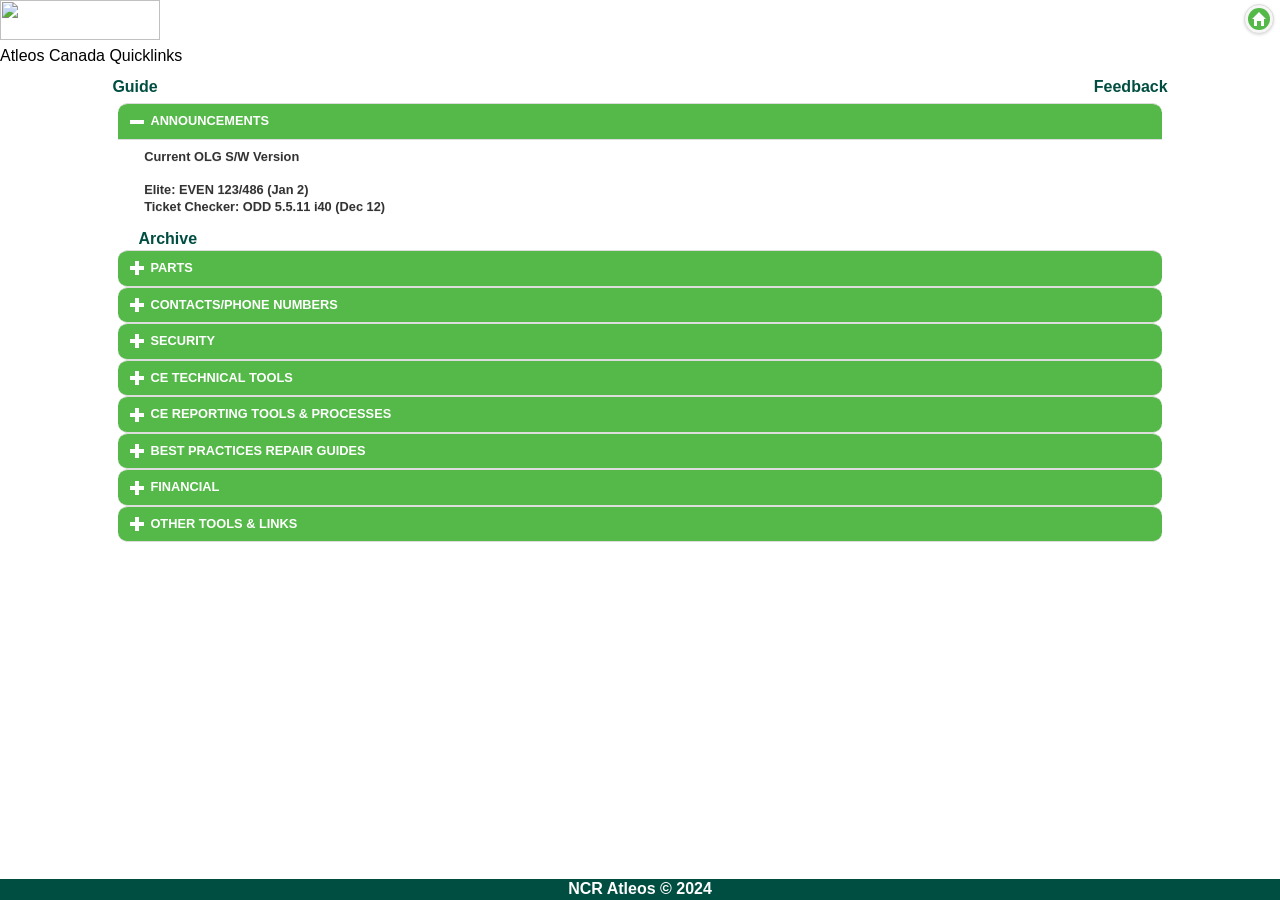
==== index.html @ 61ae3db3 "Update index.html" ====
<!DOCTYPE html>
<html>
<head>

	<title>Atleos Canada CE Links</title>
	<meta http-equiv="X-UA-Compatible" content="IE=Edge" />
	<meta name="viewport" content="width=device-width, initial-scale=1">
	<meta name="apple-mobile-web-app-capable" content="yes">
	<meta http-equiv="content-type" content="text/html;charset=utf-8" />
	<link rel="icon" type="image/png" href="assets/favicons/atleos_favicon-32x32.png">


	<link rel="stylesheet" href="assets/css/jquery.mobile-1.4.ron.css?version=2">
	<link rel="stylesheet" href="assets/css/my_custom_css_1_4.css">

	<link rel="stylesheet" href="assets/css/headerfooter.css?version=3">
	<link rel="stylesheet" href="assets/css/panel.css">
	<link rel="stylesheet" type="text/css" href="parts/assets/css/search.css?ver=3" />
	<link rel="stylesheet" type="text/css" href="parts/assets/css/main.css?ver=1" />

	<link rel="stylesheet" href="assets/css/smartphone.css" media="screen and (max-width: 30em)">
	<link rel="stylesheet" href="assets/css/tabs.css" media="screen and (min-width: 30em)" />
	<link rel="stylesheet" href="assets/css/desktop.css" media="screen and (min-width: 48em)" />

	<script type="text/javascript" language="Javascript" src="assets/js/json2.js"></script>
	<script type="text/javascript" language="Javascript" src="assets/js/jquery1.7.2.js"></script>
	<script type="text/javascript" language="Javascript" src="assets/js/jstorage.js"></script>

	<script type="text/javascript" language="Javascript" src="assets/js/commonFunc.js"></script>
	<script type="text/javascript" language="Javascript" src="assets/js/commonvariables.js"></script>

	<script type="text/javascript" language="Javascript" src="assets/js/miscfunctions.js"></script>
	<script type="text/javascript" language="Javascript" src="assets/js/css3-mediaqueries.js"></script>
	<SCRIPT type="text/javascript" language="Javascript" src="assets/js/jquery.mobile-1.4.0.js"></SCRIPT>



	<!--			<link href="https://m.ncratleos.com/assets/images/faviconncr.ico" rel="icon" sizes="16x16" type="image/vnd.microsoft.icon">
				<link href="https://m.ncratleos.com/assets/images/faviconncr.ico" rel="icon" sizes="32x32" type="image/vnd.microsoft.icon">


		<link rel="stylesheet" href="http://code.jquery.com/mobile/1.4.3/jquery.mobile-1.4.3.min.css" />
		<script src="http://code.jquery.com/jquery-1.11.1.min.js"></script>
		<script src="http://code.jquery.com/mobile/1.4.3/jquery.mobile-1.4.3.min.js"></script>-->

	<style>
		.validationlabel {
			font-family: Arial, Helvetica, sans-serif;
			visibility: hidden;
			color: red;
			font-weight: bold;
			font-size: 20px;
		}

		#btnCall {
			font-size: .65em;
		}

		.ui-table td {
			font-size: .70em;
		}

		/*Set the font size of column toggel button*/
		a[href="#phone-table-popup"] {
			font-size: .65em;
		}

		.ui-panel-inner {
			padding: 0px;
		}

		a[href="#demo-links"] {
			font-size: .80em;
			margin-left: 30%;
			margin-top: 8%;
		}



		.ui-listview > .ui-li-has-icon > .ui-btn > img:first-child {
			position: absolute;
			left: .625em;
			top: 1.0em;
			max-height: 28px;
			max-width: 28px;
			margin-right: 30px;
		}

		<!-- Format Elements in Contact lists -->
		.ui-listview > li h2 {
			margin: .45em .45em;
		}

		.ui-listview > li p {
			margin: .45em .45em;
			font-size: .90em;
		}

		.auto-style1 {
			color: #FF0000;
		}

		.auto-style2 {
			text-align: center;
		}

		.right {
			color: #004E41 !important;
			margin-left: 8%;
			margin-right: 8%;
			position: absolute;
			right: 0px;
			padding: 10px;
			text-decoration: none;
		}

		.left {
			color: #004E41 !important;
			margin-left: 8%;
			margin-right: 8%;
			position: absolute;
			left: 0px;
			padding: 10px;
			text-decoration: none;
		}

		.archleft {
			color: #004E41 !important;
			position: relative;
			left: 0px;
			padding: 20px;
			text-decoration: none;
		}

		.wrapbox {
			font-size: 0.8em !important;
			white-space: normal !important;
			overflow-wrap: break-word;
		}

		.footer {
			position: fixed;
			left: 0;
			bottom: 0;
			width: 100%;
			background-color: #004E41;
			color: white;
			text-align: center;
			font-family: Arial, Helvetica, sans-serif;
			text-decoration: none;
		}
	</style>
	<!-- Global site tag (gtag.js) - Google Analytics -->
	<script async src="https://www.googletagmanager.com/gtag/js?id=UA-117465328-1"></script>
	<script>
		window.dataLayer = window.dataLayer || [];
		function gtag() { dataLayer.push(arguments); }
		gtag('js', new Date());

		gtag('config', 'UA-117465328-1');
	</script>


</head>
<body>
	<DIV id="cemr" data-role="page" data-title="Atleos Canada CE QuickLinks" data-theme="z" data-iscroll="enable">
		<!--<div data-role="header" data-theme="z" id="topheader">
		<img src="images/canada.jpg" class="ui-btn-left"  style="margin-top:5px; width:20%">
		<h2 style="margin: 0 !important;">Atleos Canada QuickLinks</h2>
		<div class="ui-btn-right">
			<a class="ui-btn ui-shadow ui-corner-all ui-btn-inline ui-icon-home ui-btn-icon-notext" onclick="location.replace('index.html');" data-theme="z"></a>
		</div>
	</div>
	<div data-role="header" data-theme="a" id="topheader1">
		<img src="images/canada.jpg" class="ui-btn-left" style="width:10%">
		<h1>Atleos Canada CE Quicklinks</h1>
		<div class="ui-btn-right">
			<a class="ui-btn ui-shadow ui-corner-all ui-btn-inline ui-icon-home ui-btn-icon-notext" onclick="location.replace('index.html');" data-theme="z"></a>
		</div>

	</div>-->
		<div class="navbar" style="display: inline-block;">
			<img src="parts/assets/images/atleos-logo-white.png" height="40px" width="160px">
		</div>
		<div class="titlebar">
			<div class="centerdiv">
				<span class="title">Atleos Canada Quicklinks</span>
			</div>
			<div class="ui-btn-right">
				<a class="ui-btn ui-shadow ui-corner-all ui-btn-inline ui-icon-home ui-btn-icon-notext" onclick="location.replace('index.html');" data-theme="z"></a>
			</div>
		</div>
		<div style="background:#54B948;line-height:10px" id="dvHeadLine"></div>
		<div style="clear:both" class="auto-style2"></div>
		<div>
			<a class="left" href="cclguide.pdf" target="_blank">Guide</a>
			<a class="right" href="feedback.php" target="_blank">Feedback</a>
			<br>
		</div>
		<div role="main" class="ui-content">
			<div data-role="collapsible" class="ui-collapsible-heading" data-collapsed="false">
				<h4 class="auto-style1">ANNOUNCEMENTS</h4>
				<ul data-role="listview" data-theme="a">
					<li class="wrapbox"><b>Current OLG S/W Version <br> <br><b>Elite: EVEN 123/486 (Jan 2)<br /> Ticket Checker: ODD 5.5.11 i40 (Dec 12) </b></li>
				</ul>
			</div>
			<div>
				<a class="archleft" href="archive.html" target="_blank">Archive</a>
				<br>
			</div>
			<div data-role="collapsible" class="ui-collapsible-heading">
				<h4 class="auto-style1">PARTS</h4>
				<ul data-role="listview" data-theme="a">
					<li><a href="parts/index.html" target="_blank">ONLINE PARTS LISTS</a></li>
					<li><a href="slvq/CatalogueG3.html" target="_blank">SLVQ PARTS LIST</a></li>
					<li><a href="https://m.ncratleos.com/lomrim2/lomrim/global.aspx" target="_blank">PARTS ORDERING TOOL (LOM)</a></li>
					<li><a href="https://partsweb.ncratleos.com/service_parts/" target="_blank">PARTS LOOKUP</a></li>
					<li><a href="http://inforetail.ncratleos.com/g_srch_new" target="_blank">RETAIL PARTS IDENTIFICATION MANUALS</a></li>
					<li><a href="https://m.ncratleos.com/PartAudit/" target="_blank">PARTS AUDIT</a></li>
					<li><a href="https://tsrp.ncratleos.com/tsrp/logonScrn.do" target="_blank">TSRP</a></li>
					<li><a href="process/parts2fsl.html" target="_blank">HOW TO TRANSFER PARTS TO A SHED</a></li>
					<li><a href="process/partsfromfsl.htm" target="_blank">HOW TO TRANSFER PARTS FROM A SHED</a></li>
					<li><a href="parts/shedlist.php" target="_blank">LIST OF SHEDS IN CANADA</a></li>
				</ul>
			</div>
			<div data-role="collapsible" class="ui-collapsible-heading">
				<h4 class="auto-style1">CONTACTS/PHONE NUMBERS</h4>
				<ul data-role="listview" data-theme="a">
					<li><a href="phone/asmnumbers.htm" target="_blank">CANADIAN ACCOUNT SUPPORT PHONE NUMBERS</a></li>
					<li><a href="http://m.ncratleos.com/cequicklinks/cemr/account_support.html" target="_blank">US ACCOUNT SUPPORT PHONE NUMBERS</a></li>
					<li><a href="phone/helpdesk.htm" target="_blank">HELP DESKS</a></li>
				</ul>
			</div>
			<div data-role="collapsible" class="ui-collapsible-heading">
				<h4 class="auto-style1">SECURITY</h4>
				<ul data-role="listview" data-theme="a">
					<li><a href="Audits/techaudit.php" target="_blank">DAILY AUDIT</a></li>
					<li><a href="Audits/techaudit-fr.php" target="_blank">AUDIT JOURNALIER</a></li>
					<!-- <li><a href="https://securitas-ncr.staffr.net/app">SECURITAS MOBILE ORDER SITE</a></li> -->
					<li><a href="https://atmguardrequest.smssi.com">ST. MORITZ MOBILE ORDER SITE</a></li>
					<li><a href="security/select.html" target="_blank" style="color=#f94821">SERVICE DELAY REPORTING (CANADA) - Used to report key/FOB (site access) problems, guard delays, etc to the TM/Key Champion</a></li>
					<li><a href="security/confirm.html" target="_blank">GLOBAL SECURITY INCIDENT REPORT - Used to report incidents to Global Security - Fraud, Vandalism, Guard Behaviour, Theft, etc</a></li>
					<li><a href="https://intranet.ncratleos.com/index.php?option=com_content&view=frontpage&Itemid=386" target="_blank">GLOBAL SECURITY MAIN PAGE</a></li>
					<li><a href="security/access.html" target="_blank">PROCEDURES IN CASE OF SITE ACCESS ISSUES</a></li>
					<li><a href="security/acces-fr.html" target="_blank">PROCÉDURE EN CAS DE PROBLEMES D'ACCES AU SITE</a></li>
					<li><a href="security/RBCAlarmsystem.htm" target="_blank">RBC ALARM SYSTEM*</a></li>
					<li><a href="security/Branchalarms.htm">CIBC ALARM SYSTEM</a></li>
					<li><a href="security/CIBCworklatealarm.htm">CIBC ALARM WORK LATE PROCESS</a></li>
					<li><a href="security/CE_Quick_Reference_Guide.doc" target="_blank">ATM SECURITY QUICK REFERENCE GUIDE</a></li>
					<li><a href="security/French_CE_QR.doc" target="_blank">GUIDE DE RÉFÉRENCE RAPIDE DU CE</a></li>
					<li><a href="security/risk.html" target="_blank">SECURITY RISK CODE LOOKUP</a></li>
					<li><a href="security/KeyAcceptance.xlsx" target="_blank">KEY ACCEPTANCE FORM</a></li>
					<li><a href="security/keypickup.php" target="_blank">KEY PICKUP FORM</a></li>
					<li><a href="images/hoodkeys.gif" target="_blank">HOOD KEYS</a></li>
				</ul>
			</div>
			<div data-role="collapsible" class="ui-collapsible-heading">
				<h4 class="auto-style1">CE TECHNICAL TOOLS</h4>
				<ul data-role="listview" data-theme="a">
					<li><a href="https://m.ncratleos.com/ce/start/index.html" target="_blank">START (Svc Tech Advisor Repair Tool)</a></li>
					<li><a href="https://m.ncratleos.com/snfi" target="_blank">SERIAL NUMBER FAILURE INQUIRY (SNFI)</a></li>
					<li><a href="https://m.ncratleos.com/infocenter/index?page=home" target="_blank">KNOWLEDGE CENTER - TECH ALERTS / SERVICE BULLETINS</a></li>
					<li><a href="https://ncr.mc.kontiki.com/global2/channel?moid=4c59b64b-ac1e-4f34-a5bf-aac220d931f1" target="_blank">GLOBAL LEARNING CHANNEL (CHALK-TALK VIDEOS)</a></li>
					<li><a href="https://m.ncratleos.com/infocenter/index?page=content&id=PR20205" target="_blank">GLOBAL FINANCIAL NCR ATM STANDARD OPERATING PROCEDURES (SOP)</a></li>
					<li><a href="swp/index.html" target="_blank">SR HISTORY BY SITE CODE (DESKTOP ONLY)***NEW***</a></li>
					<li><a href="CE Code Book Revision V30 _01_25_2021.doc" target="_blank">CE CODE BOOK (Jan 2021)</a></li>
				</ul>
			</div>
			<!--<div data-role="collapsible" class="ui-collapsible-heading">
			<h4 class="auto-style1">STANDARD WORK PROCESS</h4>
			<ul data-role="listview" data-theme="a">
				<li><a href="https://m.ncratleos.com/grs/sslm/CEIF/SNFI.asp" target="_blank">SERIAL NUMBER FAILURE INQUIRY (SNFI)</a></li>

				<li><a href="retailserial/index.html" target="_blank">RETAIL SERIAL NUMBER DATABASE</a></li>
				<li><a href="swp/Pseudo.htm" target="_blank">PSEUDO SERIAL NUMBERS</a></li>
			</ul>
		</div>-->
			<div data-role="collapsible" class="ui-collapsible-heading">
				<h4 class="auto-style1">CE REPORTING TOOLS & PROCESSES</h4>
				<ul data-role="listview" data-theme="a">
					<li><a href="https://m.ncratleos.com/infocenter/index?page=content&cat=FINANCIAL&channel=GPS&viewlocale=en_US" target="_blank">GLOBAL FINANCIAL NCR ATM STANDARD OPERATING PROCEDURES (SOP)</a></li>
					<li><a href="BMOEPP/index.html" target="_blank">EPP REPORTING</a></li>
					<li><a href="sobeys/index.html" target="_blank">SOBEYS PIN PAD REPORTING</a></li>
					<li><a href="obf/index.html" target="_blank">OBF REPORTING</a></li>
					<li><a href="pm/index.html" target="_blank">SOBEYS PM LISTING</a></li>
					<li><a href="pm/walmartspring.html" target="_blank">WALMART SPRING PM</a></li>
					<li><a href="process/parts2fsl.html" target="_blank">HOW TO TRANSFER PARTS TO A SHED</a></li>
					<li><a href="process/partsfromfsl.htm" target="_blank">HOW TO TRANSFER PARTS FROM A SHED</a></li>
					<li><a href="SupportTask.pdf" target="_blank">HOW TO CREATE A SUPPORT TASK</a></li>
				</ul>
			</div>
			<div data-role="collapsible" class="ui-collapsible-heading">

				<h4 class="auto-style1">BEST PRACTICES REPAIR GUIDES</h4>

				<ul data-role="listview" data-theme="a">
					<li><a href="bp/index-fin.html" target="_blank">ENGLISH - FINANCIAL</a></li>
					<li><a href="bp/index-ret.html" target="_blank">ENGLISH - RETAIL</a></li>
					<li><a href="bp/index-fin-fr.html" target="_blank">FRANCAIS - FINANCE</a></li>
					<li><a href="bp/index-ret-fr.html" target="_blank">FRANCAIS - VENTE DU DÉTAIL</a></li>
				</ul>

			</div>
			<div data-role="collapsible" class="ui-collapsible-heading">
				<h4 class="auto-style1">FINANCIAL</h4>
				<ul data-role="listview" data-theme="a">
					<li><a href="process/flmguide.html" target="_blank">FLM GUIDE AND CHECKLIST</a></li>
					<li><a href="DISPPMCU.htm" target="_blank">ATM DISPENSER PMCU CHECKLIST</a></li>
					<li><a href="https://m.ncratleos.com/mREV/CE/AtmViewer.ncr" target="_blank">ATM REMOTE EVENT VIEWER</a></li>
					<li><a href="https://m.ncratleos.com/sctpc/" target="_blank">ATM STATUS CODE TRANSLATOR</a></li>
					<li><a href="http://m.ncratleos.com/cequicklinks/cemr/work/work.html" target="_blank">MSTATUS WORK PROCESS</a></li>
					<li><a href="http://m.ncratleos.com/cequicklinks/cemr/ten-step.html" target="_blank">ATM 10 STEP CHECKLIST</a></li>
					<li><a href="http://m.ncratleos.com/cequicklinks/cemr/pm-check.html" target="_blank">ATM FULL PM CHECKLIST</a></li>
					<li><a href="http://m.ncratleos.com/cequicklinks/cemr/20110038.html" target="_blank">SDM CHECKLIST AND TROUBLESHOOTING GUIDE</a></li>
					<li><a href="https://ncr.mc.kontiki.com/global2/content?moid=a2b47976-62ef-4b56-8bb4-3954b815a0f9&valetKey=vk_n31madocq7kaj68c6g2hsh2067313ahq" target="_blank">SDM & SDM2 CRITICAL CLEANING INSTRUCTIONS</a></li>
					<li><a href="http://m.ncratleos.com/cequicklinks/cemr/parts.html" target="_blank">ATM PARTS (US VERSION)</a></li>
					<li><a href="https://sharepoint.ncratleos.com/sites/ATMLevel2/SitePages/Home.aspx" target="_blank">ATM SHAREPOINT</a></li>
					<li><a href="https://m.ncratleos.com/infocenter/index?page=content&viewlocale=en_US&id=PR9998&actp=EMAIL" target="_blank">ATM EDUCATIONAL VIDEOS</a></li>
					<li><a href="PullingLogsRev3.pdf" target="_blank">INSTRUCTIONS FOR PULLING LOGS FROM ATM</a></li>
				</ul>
			</div>
			<!--<div data-role="collapsible" class="ui-collapsible-heading">
			<h4 class="auto-style1">FLEET</h4>
			<ul data-role="listview" data-theme="a">
				<li><a href="https://xceleratedriver.elementfleet.com/web/driver/index.html" target="_blank">ELEMENT MILEAGE REPORTING</a></li></ul>
				<div data-role="collapsible" class="ui-collapsible-content">
					<h4 class="auto-style1">Vehicle Manuals (Use Chrome for Manual Downloads)</h4>
					<div data-role="collapsible" class="ui-collapsible-content">
						<h4 class="auto-style1">CHEVY</h4>
						<ul data-role="listview" data-theme="a">
							<li><a href="Fleet/Chevrolet/2015 - City Express.pdf" target="_blank">2015 City Express</a></li>
							<li><a href="Fleet/Chevrolet/2015 - Cruze.pdf" target="_blank">2015 Cruze</a></li>
							<li><a href="Fleet/Chevrolet/2015 - Equinox.pdf" target="_blank">2015 Equinox</a></li>
							<li><a href="Fleet/Chevrolet/2016 - Equinox.pdf" target="_blank">2016 Equinox</a></li>
						</ul>
					</div>
					<div data-role="collapsible" class="ui-collapsible-content">
						<h4 class="auto-style1">DODGE</h4>
						<ul data-role="listview" data-theme="a">
							<li><a href="Fleet/Dodge/2014 - Grand Caravan.pdf" target="_blank">2014 Grand Caravan</a></li>
							<li><a href="Fleet/Dodge/2015 - RAM Promaster City.pdf" target="_blank">2015 RAM Promaster City</a></li>
							<li><a href="Fleet/Dodge/2016 - Grand Caravan.pdf" target="_blank">2016 Grand Caravan</a></li>
							<li><a href="Fleet/Dodge/2017 - Grand Caravan.pdf" target="_blank">2017 Grand Caravan</a></li>
						</ul>
					</div>
					<div data-role="collapsible" class="ui-collapsible-content">
						<h4 class="auto-style1">FORD</h4>
						<ul data-role="listview" data-theme="a">
							<li><a href="Fleet/Ford/2015 - Transit Connect.pdf" target="_blank">2015 Transit Connect</a></li>
							<li><a href="Fleet/Ford/2016 - Transit Connect.pdf" target="_blank">2016 Transit Connect</a></li>
						</ul>
					</div>
					<div data-role="collapsible" class="ui-collapsible-content">
						<h4 class="auto-style1">JEEP</h4>
						<ul data-role="listview" data-theme="a">
							<li><a href="Fleet/Jeep/2014 - Patriot.pdf" target="_blank">2014 Jeep Patriot</a></li>
						</ul>
					</div>
					<div data-role="collapsible" class="ui-collapsible-content">
						<h4 class="auto-style1">NISSAN</h4>
						<ul data-role="listview" data-theme="a">
							<li><a href="Fleet/Nissan/2014 - NV200.pdf" target="_blank">2014 NV200</a></li>
						</ul>
					</div>
				</div></li>
			</ul>
		</div> -->
			<div data-role="collapsible" class="ui-collapsible-heading">
				<h4 class="auto-style1">OTHER TOOLS & LINKS</h4>
				<ul data-role="listview" data-theme="a">
					<li><a href="http://m.ncratleos.com/canadacsbbs/" target="_blank">CANADA CS BBS</a></li>
					<li><a href="bbs/index.html" target="_blank">CANADA CS BBS (Mobile)</a></li>
					<li><a href="https://bridge.ncratleos.com/f5-w-68747470733a2f2f6969732e6e63726e65742e6e637261746c656f732e636f6d$$/spp/iexpense.asp" target="_blank">NCR EXPENSES</a></li>
					<li><a href="https://m.ncratleos.com/infocenter/index?page=content&id=PR2281" target="_blank">US HARDWARE SUPPORT PAGE (OKM) <span style="color=#f94821">*NEW*</span></a></li>
					<li><a href="lotto.html" target="_blank">OLG EXTREMA REPAIR CODES</a></li>
					<li><a href="lotto-elite.html" target="_blank">OLG ELITE REPAIR CODES</a></li>
					<li><a href="bbs/OLG/" target="_blank">OLG ELITE TRAINING VIDEOS</a></li>
					<!-- <li><a href="schedule/CESchedule.php?branch=CA411" target="_blank">RTSS SCHEDULE - TODAY</a></li> -->
					<li><a href="schedule/index.html" target="_blank">BRANCH SCHEDULE - TODAY</a></li>
					<!-- <li><a href="schedule/dailyselection.html" target="_blank">BRANCH SCHEDULE - DAILY VIEW - Select single day within the month</a></li> -->
					<li><a href="schedule/weekindex.html" target="_blank">BRANCH SCHEDULE WEEKLY VIEW <span style="color=#f94821">*NEW*</span></a></li>
					<li><a href="Schedule/cemonth-splash.html" target="_blank">MONTHLY VIEW OF INDIVIDUAL CE SCHEDULE <span style="color=#f94821">*NEW*</span></a></li>
					<li><a href="schedule/ceinfo.html" target="_blank">CE INFO - Includes 3 week Schedule for CE</a></li>
				</ul>
			</div>



			<!-- Footer Start -->
			<div class="footer">
				<span>NCR Atleos &copy 2024</span>
			</div>

		</div>

</body>
</html>



</body>
</html>
---- assets/css/my_custom_css_1_4.css ----
/*!
* jQuery Mobile 1.4.0
* Git HEAD hash: f09aae0e035d6805e461a7be246d04a0dbc98f69 <> Date: Thu Dec 19 2013 17:34:22 UTC
* http://jquerymobile.com
*
* Copyright 2010, 2013 jQuery Foundation, Inc. and other contributors
* Released under the MIT license.
* http://jquery.org/license
*
*/


/* Globals */
/* Font
-----------------------------------------------------------------------------------------------------------*/
html {
	font-size: 100%;
}
body,
input,
select,
textarea,
button,
.ui-btn {
	font-size: 1em;
	line-height: 1.3;
	    font-family: arial /*{global-font-family}*/;
}
legend,
.ui-input-text input,
.ui-input-search input {
	color: inherit;
	text-shadow: inherit;
}
/* Form labels (overrides font-weight bold in bars, and mini font-size) */
.ui-mobile label,
div.ui-controlgroup-label {
	font-weight: normal;
	font-size: 16px;
}
/* Separators
-----------------------------------------------------------------------------------------------------------*/
/* Field contain separator (< 28em) */
.ui-field-contain {
	border-bottom-color: #828282;
	border-bottom-color: rgba(0,0,0,.15);
	border-bottom-width: 1px;
	border-bottom-style: solid;
}
/* Table opt-in classes: strokes between each row, and alternating row stripes */
/* Classes table-stroke and table-stripe are deprecated in 1.4. */
.table-stroke thead th,
.table-stripe thead th,
.table-stripe tbody tr:last-child {
	border-bottom: 1px solid #d6d6d6; /* non-RGBA fallback */
	border-bottom: 1px solid rgba(0,0,0,.1);
}
.table-stroke tbody th,
.table-stroke tbody td {
	border-bottom: 1px solid #e6e6e6; /* non-RGBA fallback  */
	border-bottom: 1px solid rgba(0,0,0,.05);
}
.table-stripe.table-stroke tbody tr:last-child th,
.table-stripe.table-stroke tbody tr:last-child td {
	border-bottom: 0;
}
.table-stripe tbody tr:nth-child(odd) td,
.table-stripe tbody tr:nth-child(odd) th {
	background-color: #eeeeee; /* non-RGBA fallback  */
	background-color: rgba(0,0,0,.04);
}
/* Buttons
-----------------------------------------------------------------------------------------------------------*/
.ui-btn,
label.ui-btn {
	font-weight: bold;
	border-width: 1px;
	border-style: solid;
}
.ui-btn:link {
	text-decoration: none !important;
}
.ui-btn-active {
	cursor: pointer;
}
/* Corner rounding
-----------------------------------------------------------------------------------------------------------*/
/* Class ui-btn-corner-all deprecated in 1.4 */
.ui-corner-all {
	-webkit-border-radius: .6em /*{global-radii-blocks}*/;
	border-radius: .6em /*{global-radii-blocks}*/;
}
/* Buttons */
.ui-btn-corner-all,
.ui-btn.ui-corner-all,
/* Slider track */
.ui-slider-track.ui-corner-all,
/* Flipswitch */
.ui-flipswitch.ui-corner-all,
/* Count bubble */
.ui-li-count {
	-webkit-border-radius: .3125em /*{global-radii-buttons}*/;
	border-radius: .3125em /*{global-radii-buttons}*/;
}
/* Icon-only buttons */
.ui-btn-icon-notext.ui-btn-corner-all,
.ui-btn-icon-notext.ui-corner-all {
	-webkit-border-radius: 1em;
	border-radius: 1em;
}
/* Radius clip workaround for cleaning up corner trapping */
.ui-btn-corner-all,
.ui-corner-all {
	-webkit-background-clip: padding;
	background-clip: padding-box;
}
/* Popup arrow */
.ui-popup.ui-corner-all > .ui-popup-arrow-guide {
	left: .6em /*{global-radii-blocks}*/;
	right: .6em /*{global-radii-blocks}*/;
	top: .6em /*{global-radii-blocks}*/;
	bottom: .6em /*{global-radii-blocks}*/;
}
/* Shadow
-----------------------------------------------------------------------------------------------------------*/
.ui-shadow {
	-webkit-box-shadow: 0 1px /*{global-box-shadow-size}*/ rgba(NaN,NaN,NaN,0) /*{global-box-shadow-color}*/;
	-moz-box-shadow: 0 1px /*{global-box-shadow-size}*/ rgba(NaN,NaN,NaN,0) /*{global-box-shadow-color}*/;
	box-shadow: 0 1px /*{global-box-shadow-size}*/ rgba(NaN,NaN,NaN,0) /*{global-box-shadow-color}*/;
}
.ui-shadow-inset {
	-webkit-box-shadow: inset 0 1px /*{global-box-shadow-size}*/ rgba(NaN,NaN,NaN,0) /*{global-box-shadow-color}*/;
	-moz-box-shadow: inset 0 1px /*{global-box-shadow-size}*/ rgba(NaN,NaN,NaN,0) /*{global-box-shadow-color}*/;
	box-shadow: inset 0 1px /*{global-box-shadow-size}*/ rgba(NaN,NaN,NaN,0) /*{global-box-shadow-color}*/;
}
.ui-overlay-shadow {
	-webkit-box-shadow: 0 0 12px 		rgba(0,0,0,.6);
	-moz-box-shadow: 0 0 12px 			rgba(0,0,0,.6);
	box-shadow: 0 0 12px 				rgba(0,0,0,.6);
}
/* Icons
-----------------------------------------------------------------------------------------------------------*/
.ui-btn-icon-left:after,
.ui-btn-icon-right:after,
.ui-btn-icon-top:after,
.ui-btn-icon-bottom:after,
.ui-btn-icon-notext:after {
	background-color: #54B948 /*{global-icon-color}*/;
	background-color: rgba(84,185,72,1) /*{global-icon-disc}*/;
	background-position: center center;
	background-repeat: no-repeat;
	-webkit-border-radius: 1em;
	border-radius: 1em;
}
/* Alt icons */
.ui-alt-icon.ui-btn:after,
.ui-alt-icon .ui-btn:after,
html .ui-alt-icon.ui-checkbox-off:after,
html .ui-alt-icon.ui-radio-off:after,
html .ui-alt-icon .ui-checkbox-off:after,
html .ui-alt-icon .ui-radio-off:after {
	background-color: #54B948 /*{global-icon-color}*/;
	background-color: 					rgba(0,0,0,.15);
}
/* No disc */
.ui-nodisc-icon.ui-btn:after,
.ui-nodisc-icon .ui-btn:after {
	background-color: transparent;
}
/* Icon shadow */
.ui-shadow-icon.ui-btn:after,
.ui-shadow-icon .ui-btn:after {
	-webkit-box-shadow: 0 1px 0 rgba(255,255,255,.4) /*{global-icon-shadow}*/;
	-moz-box-shadow: 0 1px 0 rgba(255,255,255,.4) /*{global-icon-shadow}*/;
	box-shadow: 0 1px 0 rgba(255,255,255,.4) /*{global-icon-shadow}*/;
}
/* Checkbox and radio */
.ui-btn.ui-checkbox-off:after,
.ui-btn.ui-checkbox-on:after,
.ui-btn.ui-radio-off:after,
.ui-btn.ui-radio-on:after {
	display: block;
	width: 18px;
	height: 18px;
	margin: -9px 2px 0 2px;
}
.ui-checkbox-off:after,
.ui-btn.ui-radio-off:after {
	filter: Alpha(Opacity=30);
	opacity: .3;
}
.ui-btn.ui-checkbox-off:after,
.ui-btn.ui-checkbox-on:after {
	-webkit-border-radius: .1875em;
	border-radius: .1875em;
}
.ui-radio .ui-btn.ui-radio-on:after {
	background-image: none;
	background-color: #fff;
	width: 8px;
	height: 8px;
	border-width: 5px;
	border-style: solid; 
}
.ui-alt-icon.ui-btn.ui-radio-on:after,
.ui-alt-icon .ui-btn.ui-radio-on:after {
	background-color: #000;
}
/* Loader */
.ui-icon-loading {
	background: url(images/ajax-loader.gif);
	background-size: 2.875em 2.875em;
}
/* Swatches */
/* Z
-----------------------------------------------------------------------------------------------------------*/
/* Bar: Toolbars, dividers, slider track */
.ui-bar-z,
.ui-page-theme-z .ui-bar-inherit,
html .ui-bar-z .ui-bar-inherit,
html .ui-body-z .ui-bar-inherit,
html body .ui-group-theme-z .ui-bar-inherit {
	background: #54B948 /*{a-bar-background-color}*/;
	border-color: #54B948 /*{a-bar-border}*/;
	color: #fff /*{a-bar-color}*/;
	text-shadow: 0 /*{a-bar-shadow-x}*/ 1px /*{a-bar-shadow-y}*/ 0 /*{a-bar-shadow-radius}*/ #54B948 /*{a-bar-shadow-color}*/;
	font-weight: bold;
}
.ui-bar-z {
	border-width: 1px;
	border-style: solid;
}
/* Page and overlay */
.ui-overlay-z,
.ui-page-theme-z,
.ui-page-theme-z .ui-panel-wrapper {
	background:  /*{a-page-background-color}*/;
	border-color:  /*{a-page-border}*/;
	color: #00000 /*{a-page-color}*/;
	text-shadow:  /*{a-page-shadow-x}*/  /*{a-page-shadow-y}*/  /*{a-page-shadow-radius}*/  /*{a-page-shadow-color}*/;
}
/* Body: Read-only lists, text inputs, collapsible content */
.ui-body-z,
.ui-page-theme-z .ui-body-inherit,
html .ui-bar-z .ui-body-inherit,
html .ui-body-z .ui-body-inherit,
html body .ui-group-theme-z .ui-body-inherit,
html .ui-panel-page-container-z {
	background: #ffffff /*{a-body-background-color}*/;
	border-color: #dddddd /*{a-body-border}*/;
	color: #000 /*{a-body-color}*/;
	text-shadow: 0 /*{a-body-shadow-x}*/ 0px /*{a-body-shadow-y}*/ 0 /*{a-body-shadow-radius}*/  /*{a-body-shadow-color}*/;
}
.ui-body-z {
	border-width: 1px;
	border-style: solid;
}
/* Links */
.ui-page-theme-z a,
html .ui-bar-z a,
html .ui-body-z a,
html body .ui-group-theme-z a {
	color: #3388cc /*{a-link-color}*/;
	font-weight: bold;
}
.ui-page-theme-z a:visited,
html .ui-bar-z a:visited,
html .ui-body-z a:visited,
html body .ui-group-theme-z a:visited {
    color: #3388cc /*{a-link-visited}*/;
}
.ui-page-theme-z a:hover,
html .ui-bar-z a:hover,
html .ui-body-z a:hover,
html body .ui-group-theme-z a:hover {
	color: #005599 /*{a-link-hover}*/;
}
.ui-page-theme-z a:active,
html .ui-bar-z a:active,
html .ui-body-z a:active,
html body .ui-group-theme-z a:active {
	color: #005599 /*{a-link-active}*/;
}
/* Button up */
.ui-page-theme-z .ui-btn,
html .ui-bar-z .ui-btn,
html .ui-body-z .ui-btn,
html body .ui-group-theme-z .ui-btn,
html head + body .ui-btn.ui-btn-z,
/* Button visited */
.ui-page-theme-z .ui-btn:visited,
html .ui-bar-z .ui-btn:visited,
html .ui-body-z .ui-btn:visited,
html body .ui-group-theme-z .ui-btn:visited,
html head + body .ui-btn.ui-btn-z:visited {
	background: #f6f6f6 /*{a-bup-background-color}*/;
	border-color: #dddddd /*{a-bup-border}*/;
	color: #333333 /*{a-bup-color}*/;
	text-shadow: 0 /*{a-bup-shadow-x}*/ 1px /*{a-bup-shadow-y}*/ 0 /*{a-bup-shadow-radius}*/ #f3f3f3 /*{a-bup-shadow-color}*/;
}
/* Button hover */
.ui-page-theme-z .ui-btn:hover,
html .ui-bar-z .ui-btn:hover,
html .ui-body-z .ui-btn:hover,
html body .ui-group-theme-z .ui-btn:hover,
html head + body .ui-btn.ui-btn-z:hover {
	background: #CCCCCC /*{a-bhover-background-color}*/;
	border-color: #CCCCCC /*{a-bhover-border}*/;
	color: #333333 /*{a-bhover-color}*/;
	text-shadow: 0 /*{a-bhover-shadow-x}*/ 1px /*{a-bhover-shadow-y}*/ 0 /*{a-bhover-shadow-radius}*/ #CCCCCC /*{a-bhover-shadow-color}*/;
}
/* Button down */
.ui-page-theme-z .ui-btn:active,
html .ui-bar-z .ui-btn:active,
html .ui-body-z .ui-btn:active,
html body .ui-group-theme-z .ui-btn:active,
html head + body .ui-btn.ui-btn-z:active {
	/*background: #54B948 /*{a-bdown-background-color}*/;
	/*border-color: #54B948 /*{a-bdown-border}*/;
	/*color: #fff /*{a-bdown-color}*/;
	/*text-shadow: 0 /*{a-bdown-shadow-x}*/ 1px /*{a-bdown-shadow-y}*/ 0 /*{a-bdown-shadow-radius}*/ #fff /*{a-bdown-shadow-color}*/;
	
	background: ##CCCCCC /*{a-bdown-background-color}*/;
	border-color: #CCCCCC /*{a-bdown-border}*/;
	color: #333333 /*{a-bdown-color}*/;
	text-shadow: 0 /*{a-bdown-shadow-x}*/ 1px /*{a-bdown-shadow-y}*/ 0 /*{a-bdown-shadow-radius}*/ #333333 /*{a-bdown-shadow-color}*/;
}
/* Active button */
.ui-page-theme-z .ui-btn.ui-btn-active,
html .ui-bar-z .ui-btn.ui-btn-active,
html .ui-body-z .ui-btn.ui-btn-active,
html body .ui-group-theme-z .ui-btn.ui-btn-active,
html head + body .ui-btn.ui-btn-z.ui-btn-active,
/* Active checkbox icon */
.ui-page-theme-z .ui-checkbox-on:after,
html .ui-bar-z .ui-checkbox-on:after,
html .ui-body-z .ui-checkbox-on:after,
html body .ui-group-theme-z .ui-checkbox-on:after,
.ui-btn.ui-checkbox-on.ui-btn-z:after,
/* Active flipswitch background */
.ui-page-theme-z .ui-flipswitch-active,
html .ui-bar-z .ui-flipswitch-active,
html .ui-body-z .ui-flipswitch-active,
html body .ui-group-theme-z .ui-flipswitch-active,
html body .ui-flipswitch.ui-bar-z.ui-flipswitch-active,
/* Active slider track */
.ui-page-theme-z .ui-slider-track .ui-btn-active,
html .ui-bar-z .ui-slider-track .ui-btn-active,
html .ui-body-z .ui-slider-track .ui-btn-active,
html body .ui-group-theme-z .ui-slider-track .ui-btn-active,
html body div.ui-slider-track.ui-body-z .ui-btn-active {
	background-color: #54B948 /*{a-active-background-color}*/;
	border-color: #54B948 /*{a-active-border}*/;
	color: #ffffff /*{a-active-color}*/;
	text-shadow: 0 /*{a-active-shadow-x}*/ 1px /*{a-active-shadow-y}*/ 0 /*{a-active-shadow-radius}*/ #fff /*{a-active-shadow-color}*/;
}
/* Active radio button icon */
.ui-page-theme-z .ui-radio-on:after,
html .ui-bar-z .ui-radio-on:after,
html .ui-body-z .ui-radio-on:after,
html body .ui-group-theme-z .ui-radio-on:after,
.ui-btn.ui-radio-on.ui-btn-z:after {
	border-color: #54B948 /*{a-active-background-color}*/;
}
/* Focus */
.ui-page-theme-z .ui-btn:focus,
html .ui-bar-z .ui-btn:focus,
html .ui-body-z .ui-btn:focus,
html body .ui-group-theme-z .ui-btn:focus,
html head + body .ui-btn.ui-btn-z:focus,
/* Focus buttons and text inputs with div wrap */
.ui-page-theme-z .ui-focus,
html .ui-bar-z .ui-focus,
html .ui-body-z .ui-focus,
html body .ui-group-theme-z .ui-focus,
html head + body .ui-btn-z.ui-focus,
html head + body .ui-body-z.ui-focus {
	/*-webkit-box-shadow: 0 0 12px #54B948 /*{a-active-background-color}*/;
	/*-moz-box-shadow: 0 0 12px #54B948 /*{a-active-background-color}*/;
	/*box-shadow: 0 0 12px #54B948 /*{a-active-background-color}*/;
}
/* Structure */
/* Disabled
-----------------------------------------------------------------------------------------------------------*/
/* Class ui-disabled deprecated in 1.4. :disabled not supported by IE8 so we use [disabled] */
.ui-disabled,
.ui-state-disabled,
button[disabled],
.ui-select .ui-btn.ui-state-disabled {
	filter: Alpha(Opacity=30);
	opacity: .3;
	cursor: default !important;
	pointer-events: none;
}
/* Focus state outline
-----------------------------------------------------------------------------------------------------------*/
.ui-btn:focus,
.ui-btn.ui-focus {
	outline: 0;
}
/* Unset box-shadow in browsers that don't do it right */
.ui-noboxshadow .ui-shadow,
.ui-noboxshadow .ui-shadow-inset,
.ui-noboxshadow .ui-overlay-shadow,
.ui-noboxshadow .ui-shadow-icon.ui-btn:after,
.ui-noboxshadow .ui-shadow-icon .ui-btn:after,
.ui-noboxshadow .ui-focus,
.ui-noboxshadow .ui-btn:focus,
.ui-noboxshadow  input:focus,
.ui-noboxshadow .ui-panel {
	-webkit-box-shadow: none !important;
	-moz-box-shadow: none !important;
	box-shadow: none !important;
}
.ui-noboxshadow .ui-btn:focus,
.ui-noboxshadow .ui-focus {
	outline-width: 1px;
	outline-style: auto;
}



#footer 
{
	margin-top:1px;
	height: auto;
	padding-left: 20px;
	font-size: .80em;
	background: gray;
	font-family: Arial, Helvetica, sans-serif;
}
#footer p {
	padding: 5px 10px 5px 1px;
	font-size: 0.744em;
	color: #FFFFFF;
	text-shadow: none;
	font-family: Arial, Helvetica, sans-serif;
}

input[type='text'], input[type='password'] ,  input[type='search']   
{ 
	width: 100%;
	height: 20px;
	padding-bottom: 1px;
	font-family: Arial, Helvetica, sans-serif;
	font-size: 1.0em;
	color: #303437;			
	margin-bottom:0px;	

	border-top: none;
	border-left: none; 
	border-right: none;
	border-bottom: 2px solid #54B948;
	
	box-sizing: none;	
	
}


.ui-collapsible-heading .ui-btn, .ui-collapsible-inset .ui-collapsible-heading .ui-btn {
	text-align: left;
	margin: 0;
	border-left-width: 0;
	border-right-width: 0;
	background: #54B948;
	color: #fff;
	white-space:normal;
	text-shadow:none;
	font-family: Arial, Helvetica, sans-serif;
	font-size: .80em;
}

/* Alt icons */
.ui-alt-icon.ui-btn:after,
.ui-alt-icon .ui-btn:after,
html .ui-alt-icon.ui-checkbox-off:after,
html .ui-alt-icon.ui-radio-off:after,
html .ui-alt-icon .ui-checkbox-off:after,
html .ui-alt-icon .ui-radio-off:after {
	background-color: 					#54B948 /*{global-icon-color}*/;
	background-color: 					#54B948;
}
/* Icon shadow */
.ui-shadow-icon.ui-btn:after,
.ui-shadow-icon .ui-btn:after {
	-webkit-box-shadow: 0 1px 0 			#54B948 /*{global-icon-shadow}*/;
	-moz-box-shadow: 0 1px 0 				##54B948 /*{global-icon-shadow}*/;
	box-shadow: 0 1px 0 					##54B948 /*{global-icon-shadow}*/;
}

.ui-btn.ui-checkbox-off:after,
.ui-btn.ui-checkbox-on:after {
	-webkit-border-radius: .1875em;
	border-radius: .1875em;
}
.ui-radio .ui-btn.ui-radio-on:after {
	background-image: none;
	background-color: #54B948;
	width: 8px;
	height: 8px;
	border-width: 5px;
	border-style: solid; 
	color:#fff;
}
.ui-alt-icon.ui-btn.ui-radio-on:after,
.ui-alt-icon .ui-btn.ui-radio-on:after {
	background-color: #54B948;
	color:#fff;
}

/*Buttons height in Panel menu */
.panel-content > .ui-listview > li > a.ui-btn  {
			height: 20px !important;			
			vertical-align: center !important;
			font-family: Helvetica, Arial, sans-serif  !important;
		} 

#pnlSetting {
			background: rgba(0,0,0,.5) no-repeat !important;
			width: 100%;
			height: 100%;
			position: fixed;
			top: 0;
			left: 0;
			z-index: 999;			
			text-align: center;
			visibility:hidden;
	}

		#actionLoader {
			background: rgba(0,0,0,.5) no-repeat !important; 
			width: 100%;
			height: 100%;
			position: fixed;
			top: 0;
			left: 0;
			z-index: 999;
			visibility: hidden;
			text-align: center;
		}

		#actionLoaderSpinner {
			background: url("images/ajax-loader.gif") no-repeat 50% 50%;
			width: 150px;
			height: 100px;
			margin: 45% auto;
			z-index: 5000;
			border-radius: 5px;
		}
---- assets/css/headerfooter.css ----
/*
Headers and Footers Style

*/
		.ui-panel-inner{		/*remove extra padding from panel corners.*/
				padding:0px;
			}

		.ui-icon-myicon:after {
			background-image: url("../images/16_feedback.png");
		}

		.ui-icon-mysetting:after {
			background-image: url("../images/bars-white.png");
		}


		.ui-header .ui-btn, .ui-header .ui-icon, .ui-header .ui-btn-inner {
			width: 28px;
			height: 28px;
			margin-top: 13px !important;
			margin-right: 8px;
		}
		.ui-header .ui-btn-inner .ui-icon{
			margin: 0px;
			border-radius: 1;
		}
		.ui-header {
			height: 64px;
		}

		.ui-header, .ui-footer {
			border-width: 0;
			border-style: none;
		}

		#spnFooterText{
			line-height:3em;
		}
		#topheader {
				height: 64px;
				background: url("../images/Green-Header-Bar.png");
		}

		#topheader1 {
				margin-top: 24px;
				margin-bottom: 24px;
				/*margin-left:48px;
				Margin-right:48px;*/
				border:0px;
				height:85px;
		}

		#footer1 {
			height: 25px;
			margin-left: 8%;
			margin-right: 8%;
			background: #54B948;
			font-family: Arial, Helvetica, sans-serif;
			color:white;
			text-align: top;
			font-size: 14px;
			text-shadow: none;
			vertical-align:middle;
			/* margin: 0 !important; */
			text-decoration: none!important;
			padding-top: 10px;
		}
---- assets/css/panel.css ----
/*Panel*
-- Dependancy: Give Id of you Panel element as defaultpanel
*/
		
		#defaultpanel.panel-width
		{
			margin-top:55px;width: 205px;background:#808080 !important; position: fixed;
		}
		#defaultpanel.ui-panel.left a:before {  
		content: '';  
		display: inline-block;  
		position: absolute;  	
		height: 24px;  
		top: 15px;  
		left: 20px;  
		font-weight: 300; 
		text-align: initial !important;  
		font-size: 18px;  
		}
		
		
		#defaultpanel.ui-panel {  
			background: #808080 !important;  
			color: rgba(231,6,10,1.00)!important;  
		}  
		#defaultpanel.ui-panel a {  
			color: #FFF !important;  
			text-shadow: 0 0 0 rgba(0,0,0,0);  
			font-size: 14px;  
			padding: 15px 20px 15px 20px;  
			display: block;  
			text-decoration: none;  
			border-bottom: 1px solid #3D3B3B;  
			border-top: 1px solid #95A5A6;  
			position: relative;  
			font-weight: 100 ! important;  
			background: #808080 !important;  
		}  
		#defaultpanel.ui-panel ul {  
			padding: 0;  
			margin: 0;  
			list-style: none;  
			border-bottom: 0px solid #95A5A6;  
			list-style: none !important;
		}  
		#defaultpanel.panel .avatar {  
			position: absolute;  
			top: 8px;  
			left: 20px;  
		}  
		#defaultpanel.ui-panel-inner {  
			padding: 0; 
		}  
		#defaultpanel.ui-panel a:hover {  
			background: #54B948 !important;  
		}
		
		
		#defaultpanel.ui-panel-inner{		/*remove extra padding from panel corners.*/
				padding:0px;				
		}
---- assets/css/smartphone.css ----
/*Panel*
-- Dependancy: Give Id of you Panel element as defaultpanel
*/
		
		#defaultpanel.panel-width
		{
			margin-top:55px;width: 205px;background:#808080 !important; position: fixed;
		}
		#defaultpanel.ui-panel.left a:before {  
		content: '';  
		display: inline-block;  
		position: absolute;  	
		height: 24px;  
		top: 15px;  
		left: 20px;  
		font-weight: 300; 
		text-align: initial !important;  
		font-size: 18px;  
		}
		
		
		#defaultpanel.ui-panel {  
			background: #808080 !important;  
			color: rgba(231,6,10,1.00)!important;  
		}  
		#defaultpanel.ui-panel a {  
			color: #FFF !important;  
			text-shadow: 0 0 0 rgba(0,0,0,0);  
			font-size: 14px;  
			padding: 15px 20px 15px 20px;  
			display: block;  
			text-decoration: none;  
			border-bottom: 1px solid #3D3B3B;  
			border-top: 1px solid #95A5A6;  
			position: relative;  
			font-weight: 100 ! important;  
			background: #808080 !important;  
		}  
		#defaultpanel.ui-panel ul {  
			padding: 0;  
			margin: 0;  
			list-style: none;  
			border-bottom: 0px solid #95A5A6;  
			list-style: none !important;
		}  
		#defaultpanel.panel .avatar {  
			position: absolute;  
			top: 8px;  
			left: 20px;  
		}  
		#defaultpanel.ui-panel-inner {  
			padding: 0; 
		}  
		#defaultpanel.ui-panel a:hover {  
			background: #54B948 !important;  
		}
		
		
		#defaultpanel.ui-panel-inner{		/*remove extra padding from panel corners.*/
				padding:0px;				
		}
---- assets/css/tabs.css ----
@media screen and (min-width:30em) {
			.ui-content {
				margin-left:2%;
				margin-right:2%;
				
			}
			.ui-header
			{
				margin-left:3%;
				margin-right:3%;
				background: #fff;
			}
			#footer1
			{
				margin-left:3%;
				margin-right:3%;
				width: 94%;
				
			}
			#topheader
			{
				visibility:hidden;
				display:none;
			}
			#topheader1
			{
				visibility:visible;
				display:block;				
			}
			
			#dvHeadLine
			{
				margin-left:3% !important;
				margin-right:3% !important;
			}
		}
---- assets/css/desktop.css ----
@media screen and (min-width:48em) {
			.ui-content {
				margin-left:8%;
				margin-right:8%;
				
			}
			.ui-header
			{
				margin-left:8%;
				margin-right:8%;
				background: #fff;
			}
			#footer1
			{
				margin-left:8%;
				margin-right:8%;
				width: 84%;
				
			}
			#topheader
			{
				visibility:hidden;
				display:none;
			}
			#topheader1
			{
				visibility:visible;
				display:block;				
			}
			
			#dvHeadLine
			{
				margin-left:8% !important;
				margin-right:8% !important;
			}
		}
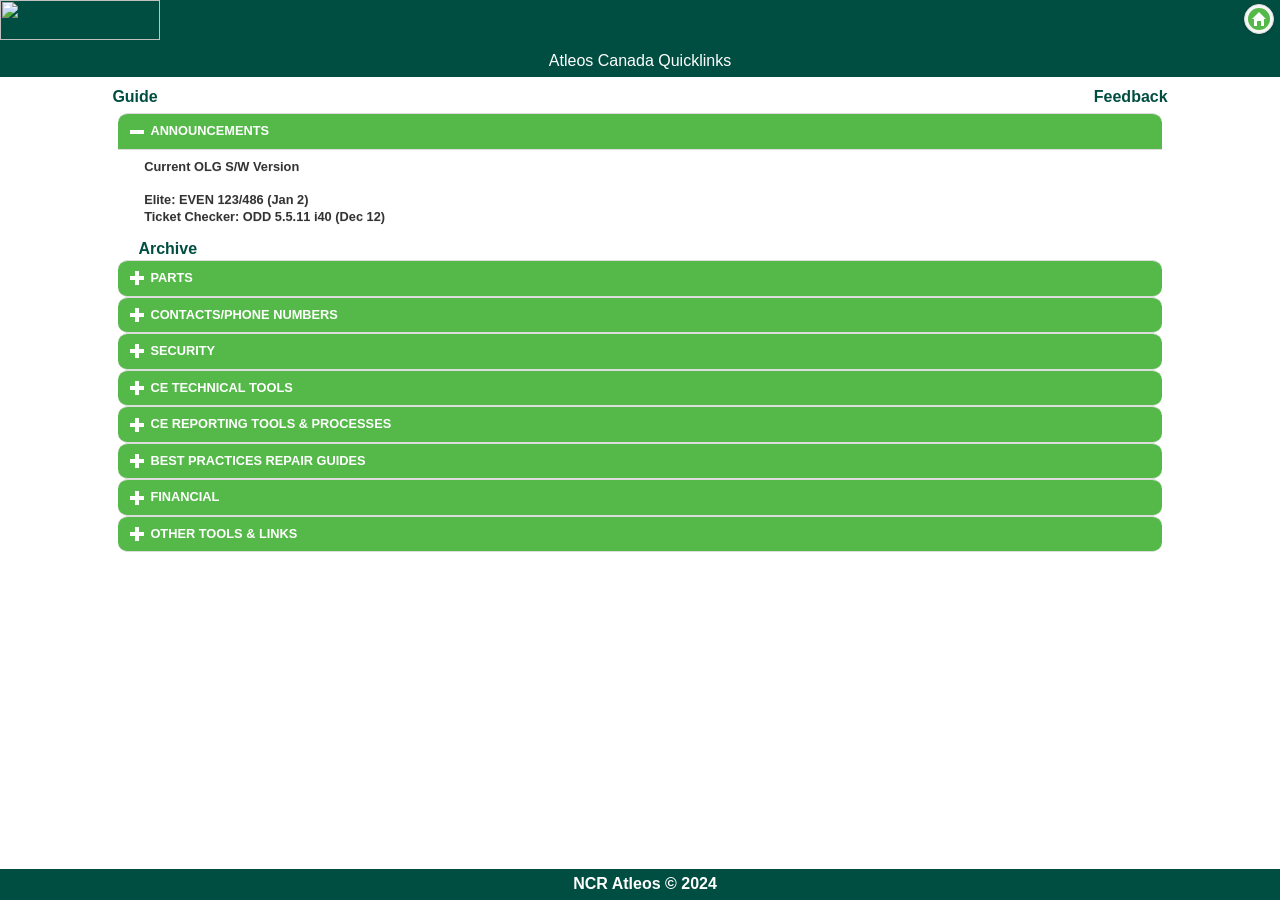
==== commit 5d43db21: "Update index.html" ====
--- a/index.html
+++ b/index.html
@@ -15,8 +15,8 @@
 
 	<link rel="stylesheet" href="assets/css/headerfooter.css?version=3">
 	<link rel="stylesheet" href="assets/css/panel.css">
-	<link rel="stylesheet" type="text/css" href="parts/assets/css/search.css?ver=3" />
-	<link rel="stylesheet" type="text/css" href="parts/assets/css/main.css?ver=1" />
+	<link rel="stylesheet" type="text/css" href="assets/css/search.css?ver=3" />
+	<link rel="stylesheet" type="text/css" href="passets/css/main.css?ver=1" />
 
 	<link rel="stylesheet" href="assets/css/smartphone.css" media="screen and (max-width: 30em)">
 	<link rel="stylesheet" href="assets/css/tabs.css" media="screen and (min-width: 30em)" />
--- a/assets/css/search.css
+++ b/assets/css/search.css
@@ -0,0 +1,100 @@
+.navbar {
+    background-color: #004E41;
+    width: 100%
+}
+
+.searchbar {
+    background-color: #004E41;
+    margin: auto;
+    width: 80%;
+    padding: 10px;
+    text-align: center;
+}
+
+.centerdiv{
+  margin: auto;
+  width: 80%;
+  padding: 5px;
+  text-align: center;
+}
+.titlebar {
+    background-color: #004E41;
+    width: 100%
+}
+
+.title {
+  color: white;
+  font-size: 100%;
+  font-style: normal;
+  margin: auto;
+  width: 90%;
+  padding: 10px;
+  text-align: center;
+}
+
+.footer {
+    color: white;
+    font-size: 100%;
+    font-style: normal;
+    margin: auto;
+    width: 80%;
+    padding: 5px;
+    text-align: center;
+  }
+
+  .validationlabel{
+    font-family: Arial, Helvetica, sans-serif;
+    visibility: hidden;
+    color: red;
+    font-weight: bold;
+    font-size:20px;
+  }
+
+  #btnCall{
+    font-size:.65em;
+  }
+
+  .ui-table td {
+    font-size: .70em;
+  }
+
+  /*Set the font size of column toggel button*/
+  a[href="#phone-table-popup"] {
+    font-size: .65em;
+  }
+
+  .ui-panel-inner{
+    padding:0px;
+  }
+
+  a[href="#demo-links"] {
+    font-size: .80em;
+    margin-left:30%;
+    margin-top:8%;
+  }
+
+
+
+.ui-listview > .ui-li-has-icon > .ui-btn > img:first-child {
+  position: absolute;
+  left: .625em;
+  top: 1.0em;
+  max-height: 28px;
+  max-width: 28px;
+  margin-right:30px;
+}
+
+/*<!--Format Elements in Contact lists  -->*/
+.ui-listview > li h2{
+  margin: .45em .45em;
+}
+.ui-listview > li p{
+  margin: .45em .45em;
+  font-size:.90em;
+}
+  .auto-style1 {
+  color: #FF0000;
+}
+  .auto-style2 {
+text-align: center;
+}
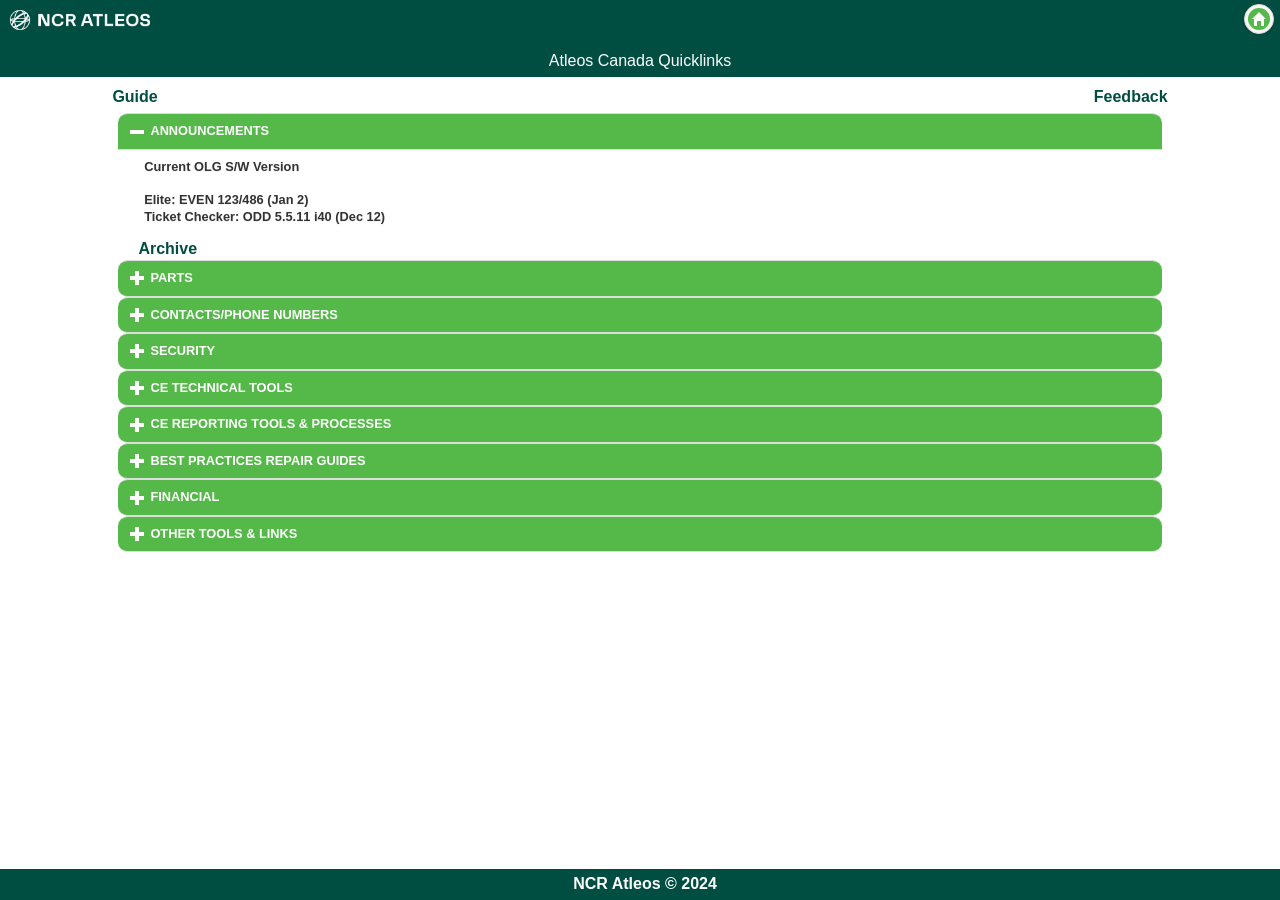
==== commit 8887673b: "Update index.html" ====
--- a/index.html
+++ b/index.html
@@ -180,7 +180,7 @@
 
 	</div>-->
 		<div class="navbar" style="display: inline-block;">
-			<img src="parts/assets/images/atleos-logo-white.png" height="40px" width="160px">
+			<img src="assets/images/atleos-logo-white.png" height="40px" width="160px">
 		</div>
 		<div class="titlebar">
 			<div class="centerdiv">
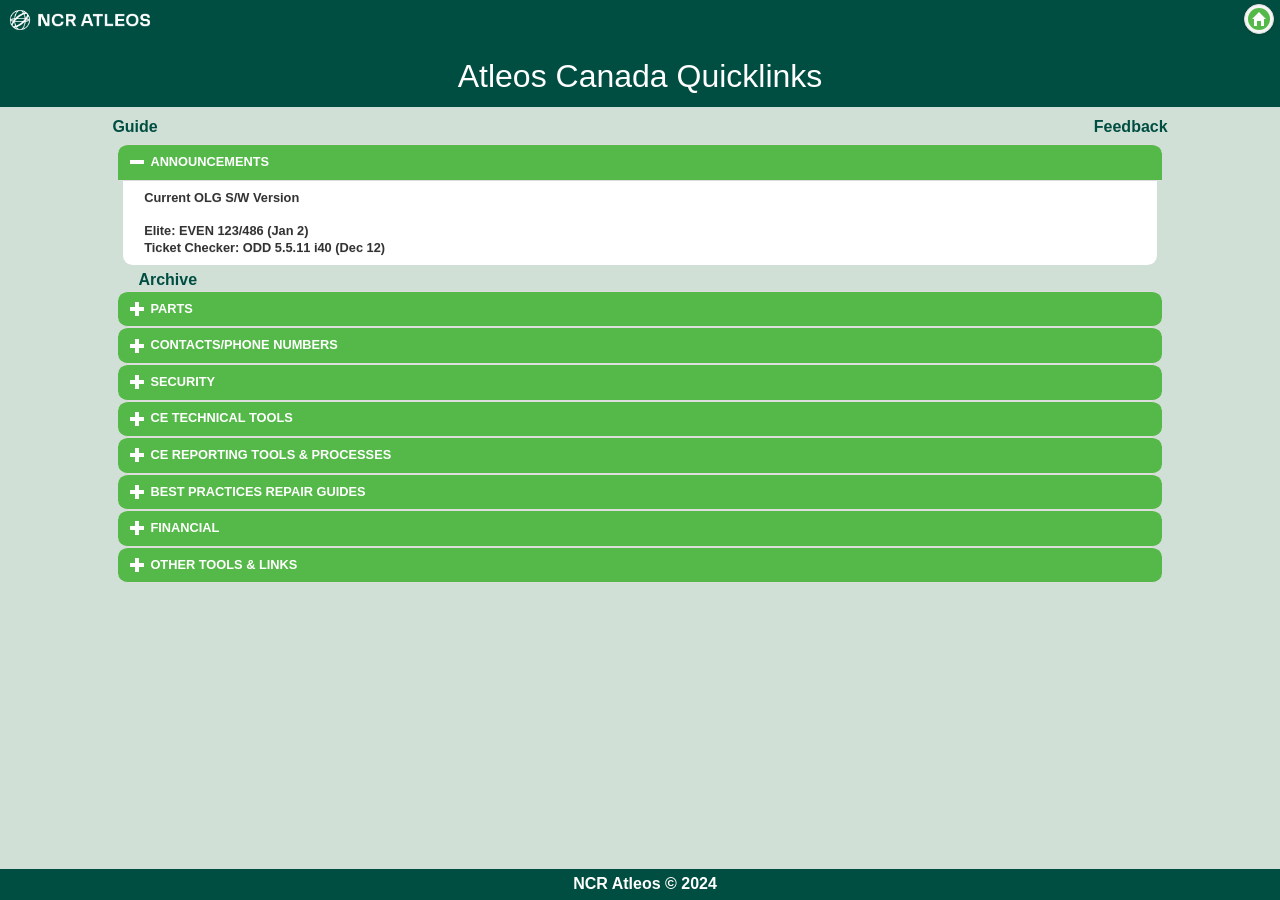
==== commit 80d48df8: "Update index.html" ====
--- a/index.html
+++ b/index.html
@@ -16,7 +16,7 @@
 	<link rel="stylesheet" href="assets/css/headerfooter.css?version=3">
 	<link rel="stylesheet" href="assets/css/panel.css">
 	<link rel="stylesheet" type="text/css" href="assets/css/search.css?ver=3" />
-	<link rel="stylesheet" type="text/css" href="passets/css/main.css?ver=1" />
+	<link rel="stylesheet" type="text/css" href="assets/css/main.css?ver=1" />
 
 	<link rel="stylesheet" href="assets/css/smartphone.css" media="screen and (max-width: 30em)">
 	<link rel="stylesheet" href="assets/css/tabs.css" media="screen and (min-width: 30em)" />
--- a/assets/css/main.css
+++ b/assets/css/main.css
@@ -0,0 +1,307 @@
+body {
+    margin: 0px;
+    background-color: #d1e0d7;
+}
+
+.navbar{
+  background-color: #004E41;
+  width: 100%
+}
+
+.searchbar{
+  background-color: #004E41;
+  width: 100%
+}
+
+.centerdiv{
+  margin: auto;
+  width: 80%;
+  padding: 10px;
+  text-align: center;
+}
+.titlebar {
+    background-color: #004E41;
+    width: 100%
+}
+
+
+
+.content {
+    background-color: #d1e0d7;
+    width: 90%;
+    min-height: 250px;
+    padding: 15px;
+    margin-right: auto;
+    margin-left: auto;
+}
+
+.contentselect {
+    background-color: #d1e0d7;
+    width: 90%;
+    min-height: 250px;
+    margin: auto;
+    padding: 15px;
+    text-align: center;
+}
+
+.content-container {
+    width: 100%;
+    min-height: 250px;
+    /*padding-left: 15px;*/
+    /*padding-right: 15px;*/
+    margin-right: auto;
+    margin-left: auto;
+    display: inline-block;
+}
+
+.info-container {
+  width: 100%;
+  display: inline-block;
+  padding-left: 4%;
+}
+
+a {
+  color: black;
+  text-decoration: none;
+  position: relative;
+}
+
+
+/* SMART PHONE TABLET SCREEN CSS*/
+@media only screen
+  and (min-device-width: 320px)
+  and (max-device-width: 1199px)
+  and (-webkit-min-device-pixel-ratio: 2) {
+
+  .title {
+      color: white;
+      font-size: 130%;
+      font-style: normal;
+      margin: auto;
+      width: 80%;
+      padding: 10px;
+      text-align: center;
+    }
+
+    .footer {
+        color: white;
+        font-size: 100%;
+        font-style: normal;
+        margin: auto;
+        width: 80%;
+        text-align: center;
+      }
+
+  .info-box {
+      background-color: white;
+      display: inline-block;
+      min-height: 150px;
+      background: #fff;
+      width: 90%;
+      box-shadow: 0 1px 1px rgb(0 0 0 / 10%);
+      border-radius: 2px;
+      margin-bottom: 5px;
+      margin-right: 5px;
+      position: relative;
+  }
+
+  .icon {
+    height: 150px;
+    width: 150px;
+  }
+
+  .info-box-text {
+      font-size: 50px;
+      font-weight: bold;
+      text-transform: inherit;
+      color: #004E41;
+      letter-spacing: 1px;
+      text-wrap: normal;
+      overflow: hidden;
+  }
+
+  .info-box-subtext {
+      font-size: 35px;
+      display: block;
+      font-weight: normal;
+      letter-spacing: 0.5px;
+  }
+
+  .infobox-icon {
+      background-color: white;
+      border-top-left-radius: 2px;
+      border-top-right-radius: 0;
+      border-bottom-right-radius: 0;
+      border-bottom-left-radius: 2px;
+      display: block;
+      float: left;
+      height: 150px;
+      width: 150px;
+      text-align: center;
+      font-size: 45px;
+      line-height: 90px;
+      background: rgba(0,0,0,0.2);
+  }
+
+  .info-box-content {
+      background-color: white;
+      height: 150px;
+      display: table-cell;
+      vertical-align: middle;
+      overflow: hidden;
+      padding-left: 5px;
+  }
+
+  .othercust {
+    font-size: 400%;
+  }
+
+  .submitbox {
+    width: 20%;
+    font-size: 40px;
+    height: 100px;
+  }
+
+  .selectbox {
+    width: 50%;
+    font-size: 40px;
+    height: 100px;
+  }
+
+  .searchbox {
+    width: 40%;
+    font-size: 25px;
+    height: 50px;
+  }
+
+  .submitsearch {
+    width: 15%;
+    font-size: 25px;
+    height: 50px;
+  }
+
+}
+
+/* LAPTOP SCREEN CSS*/
+@media screen
+  and (min-device-width: 1200px)
+  and (max-device-width: 3000px)
+  and (-webkit-min-device-pixel-ratio: 1) {
+
+  .title {
+      color: white;
+      font-size: 200%;
+      font-style: normal;
+      margin: auto;
+      width: 50%;
+      padding: 10px;
+      text-align: center;
+    }
+
+    .footer {
+        position: fixed;
+        left: 0;
+        bottom: 0;
+        width: 100%;
+        background-color: #004E41;
+        color: white;
+        text-align: center;
+        font-family: Arial, Helvetica, sans-serif;
+        text-decoration: none;
+    }
+
+  .info-box {
+      background-color: white;
+      display: inline-block;
+      min-height: 90px;
+      background: #fff;
+      width: 30%;
+      box-shadow: 0 1px 1px rgb(0 0 0 / 10%);
+      border-radius: 2px;
+      margin-bottom: 0px;
+      margin-right: 5px;
+      position: relative;
+  }
+
+  .icon {
+    height: 90px;
+    width: 90px;
+  }
+
+  .info-box:hover *{
+    background-color: #E7EAF6;
+  }
+
+
+
+  .info-box-text {
+      font-size: 24px;
+      font-weight: bold;
+      text-transform: inherit;
+      color: #004E41;
+      letter-spacing: 1px;
+      text-wrap: normal;
+      overflow: hidden;
+  }
+
+  .info-box-subtext {
+      font-size: 15px;
+      display: block;
+      font-weight: normal;
+      letter-spacing: 0.5px;
+  }
+
+  .infobox-icon {
+      background-color: white;
+      border-top-left-radius: 2px;
+      border-top-right-radius: 0;
+      border-bottom-right-radius: 0;
+      border-bottom-left-radius: 2px;
+      display: block;
+      float: left;
+      height: 90px;
+      width: 90px;
+      text-align: center;
+      font-size: 45px;
+      line-height: 90px;
+      background: rgba(0,0,0,0.2);
+  }
+
+  .info-box-content {
+      background-color: inherit;
+      height: 90px;
+      display: table-cell;
+      height: 89px;
+      vertical-align: middle;
+      overflow: hidden;
+      padding-left: 5px;
+  }
+
+  .othercust {
+    font-size: 200%;
+  }
+
+  .searchbox{
+    width: 30%;
+    font-size: 17px;
+    height: 40px;
+  }
+
+  .submitsearch{
+    width: 10%;
+    font-size: 17px;
+    height: 40px;
+  }
+
+  .submitbox{
+    width: 10%;
+    font-size: 20px;
+    height: 50px;
+  }
+
+  .selectbox{
+    width: 25%;
+    font-size: 20px;
+    height: 50px;
+  }
+}
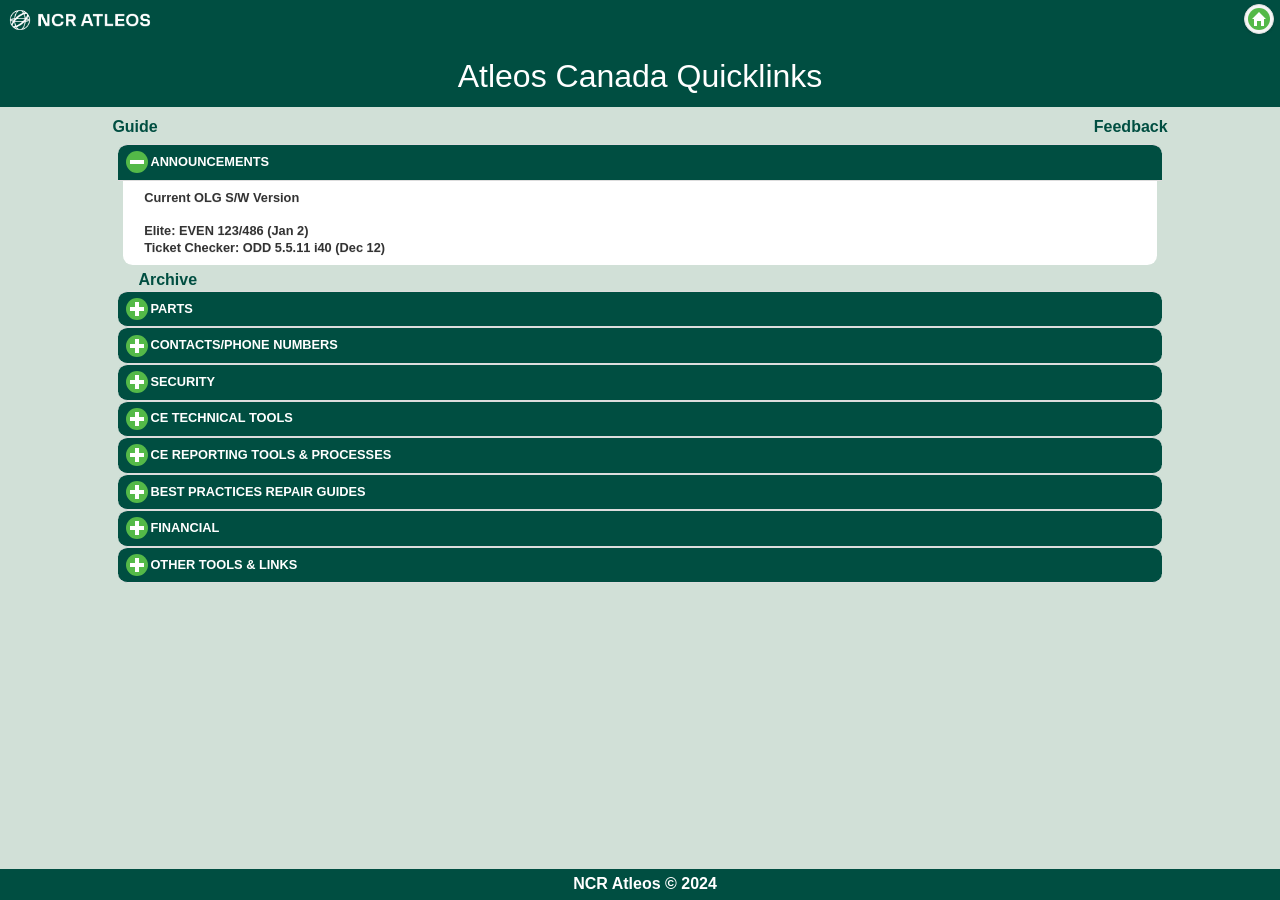
==== commit adc74b43: "Update index.html" ====
--- a/index.html
+++ b/index.html
@@ -11,7 +11,7 @@
 
 
 	<link rel="stylesheet" href="assets/css/jquery.mobile-1.4.ron.css?version=2">
-	<link rel="stylesheet" href="assets/css/my_custom_css_1_4.css">
+	<link rel="stylesheet" href="assets/css/my_custom_css_1_4.css?version=1">
 
 	<link rel="stylesheet" href="assets/css/headerfooter.css?version=3">
 	<link rel="stylesheet" href="assets/css/panel.css">
--- a/assets/css/my_custom_css_1_4.css
+++ b/assets/css/my_custom_css_1_4.css
@@ -220,8 +220,8 @@
 html .ui-bar-z .ui-bar-inherit,
 html .ui-body-z .ui-bar-inherit,
 html body .ui-group-theme-z .ui-bar-inherit {
-	background: #54B948 /*{a-bar-background-color}*/;
-	border-color: #54B948 /*{a-bar-border}*/;
+	background: #004E41 /*{a-bar-background-color}*/;
+	border-color: #004E41 /*{a-bar-border}*/;
 	color: #fff /*{a-bar-color}*/;
 	text-shadow: 0 /*{a-bar-shadow-x}*/ 1px /*{a-bar-shadow-y}*/ 0 /*{a-bar-shadow-radius}*/ #54B948 /*{a-bar-shadow-color}*/;
 	font-weight: bold;
@@ -462,7 +462,7 @@
 	margin: 0;
 	border-left-width: 0;
 	border-right-width: 0;
-	background: #54B948;
+	background: #004E41;
 	color: #fff;
 	white-space:normal;
 	text-shadow:none;
@@ -477,15 +477,15 @@
 html .ui-alt-icon.ui-radio-off:after,
 html .ui-alt-icon .ui-checkbox-off:after,
 html .ui-alt-icon .ui-radio-off:after {
-	background-color: 					#54B948 /*{global-icon-color}*/;
-	background-color: 					#54B948;
+	background-color: 					#004E41 /*{global-icon-color}*/;
+	background-color: 					#004E41;
 }
 /* Icon shadow */
 .ui-shadow-icon.ui-btn:after,
 .ui-shadow-icon .ui-btn:after {
-	-webkit-box-shadow: 0 1px 0 			#54B948 /*{global-icon-shadow}*/;
-	-moz-box-shadow: 0 1px 0 				##54B948 /*{global-icon-shadow}*/;
-	box-shadow: 0 1px 0 					##54B948 /*{global-icon-shadow}*/;
+	-webkit-box-shadow: 0 1px 0 			#004E41 /*{global-icon-shadow}*/;
+	-moz-box-shadow: 0 1px 0 				#004E41 /*{global-icon-shadow}*/;
+	box-shadow: 0 1px 0 					#004E41 /*{global-icon-shadow}*/;
 }
 
 .ui-btn.ui-checkbox-off:after,
@@ -495,7 +495,7 @@
 }
 .ui-radio .ui-btn.ui-radio-on:after {
 	background-image: none;
-	background-color: #54B948;
+	background-color: #004E41;
 	width: 8px;
 	height: 8px;
 	border-width: 5px;
@@ -504,7 +504,7 @@
 }
 .ui-alt-icon.ui-btn.ui-radio-on:after,
 .ui-alt-icon .ui-btn.ui-radio-on:after {
-	background-color: #54B948;
+	background-color: #004E41;
 	color:#fff;
 }
 
@@ -546,4 +546,4 @@
 			margin: 45% auto;
 			z-index: 5000;
 			border-radius: 5px;
-		}	+		}	
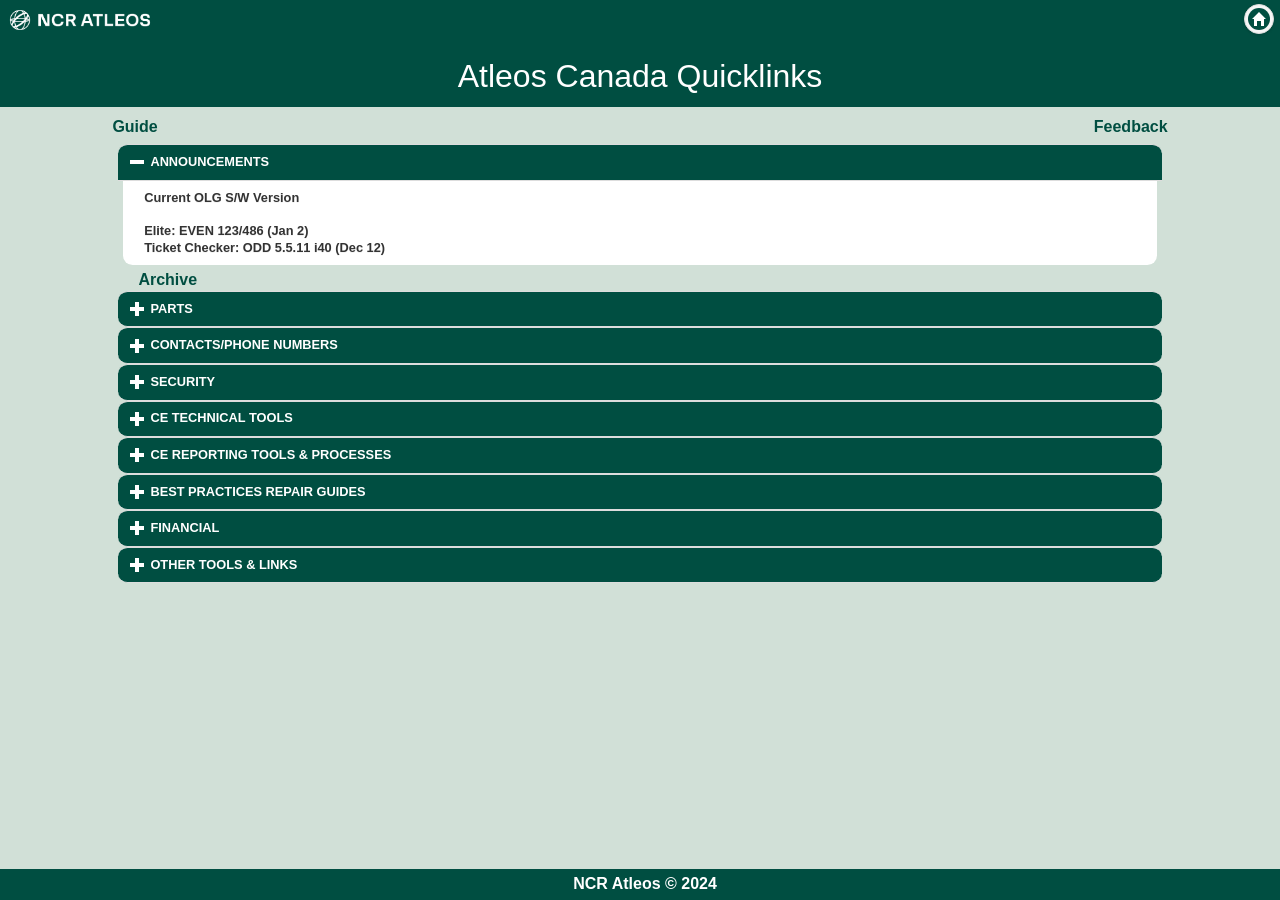
==== commit 49d5a296: "Update index.html" ====
--- a/index.html
+++ b/index.html
@@ -11,7 +11,7 @@
 
 
 	<link rel="stylesheet" href="assets/css/jquery.mobile-1.4.ron.css?version=2">
-	<link rel="stylesheet" href="assets/css/my_custom_css_1_4.css?version=1">
+	<link rel="stylesheet" href="assets/css/my_custom_css_1_4.css?version=2">
 
 	<link rel="stylesheet" href="assets/css/headerfooter.css?version=3">
 	<link rel="stylesheet" href="assets/css/panel.css">
--- a/assets/css/my_custom_css_1_4.css
+++ b/assets/css/my_custom_css_1_4.css
@@ -145,8 +145,8 @@
 .ui-btn-icon-top:after,
 .ui-btn-icon-bottom:after,
 .ui-btn-icon-notext:after {
-	background-color: #54B948 /*{global-icon-color}*/;
-	background-color: rgba(84,185,72,1) /*{global-icon-disc}*/;
+	background-color: #004E41 /*{global-icon-color}*/;
+	/*background-color: rgba(84,185,72,1)*/ /*{global-icon-disc}*/;
 	background-position: center center;
 	background-repeat: no-repeat;
 	-webkit-border-radius: 1em;
@@ -159,7 +159,7 @@
 html .ui-alt-icon.ui-radio-off:after,
 html .ui-alt-icon .ui-checkbox-off:after,
 html .ui-alt-icon .ui-radio-off:after {
-	background-color: #54B948 /*{global-icon-color}*/;
+	background-color: #004E41 /*{global-icon-color}*/;
 	background-color: 					rgba(0,0,0,.15);
 }
 /* No disc */
@@ -223,7 +223,7 @@
 	background: #004E41 /*{a-bar-background-color}*/;
 	border-color: #004E41 /*{a-bar-border}*/;
 	color: #fff /*{a-bar-color}*/;
-	text-shadow: 0 /*{a-bar-shadow-x}*/ 1px /*{a-bar-shadow-y}*/ 0 /*{a-bar-shadow-radius}*/ #54B948 /*{a-bar-shadow-color}*/;
+	text-shadow: 0 /*{a-bar-shadow-x}*/ 1px /*{a-bar-shadow-y}*/ 0 /*{a-bar-shadow-radius}*/ #004E41 /*{a-bar-shadow-color}*/;
 	font-weight: bold;
 }
 .ui-bar-z {
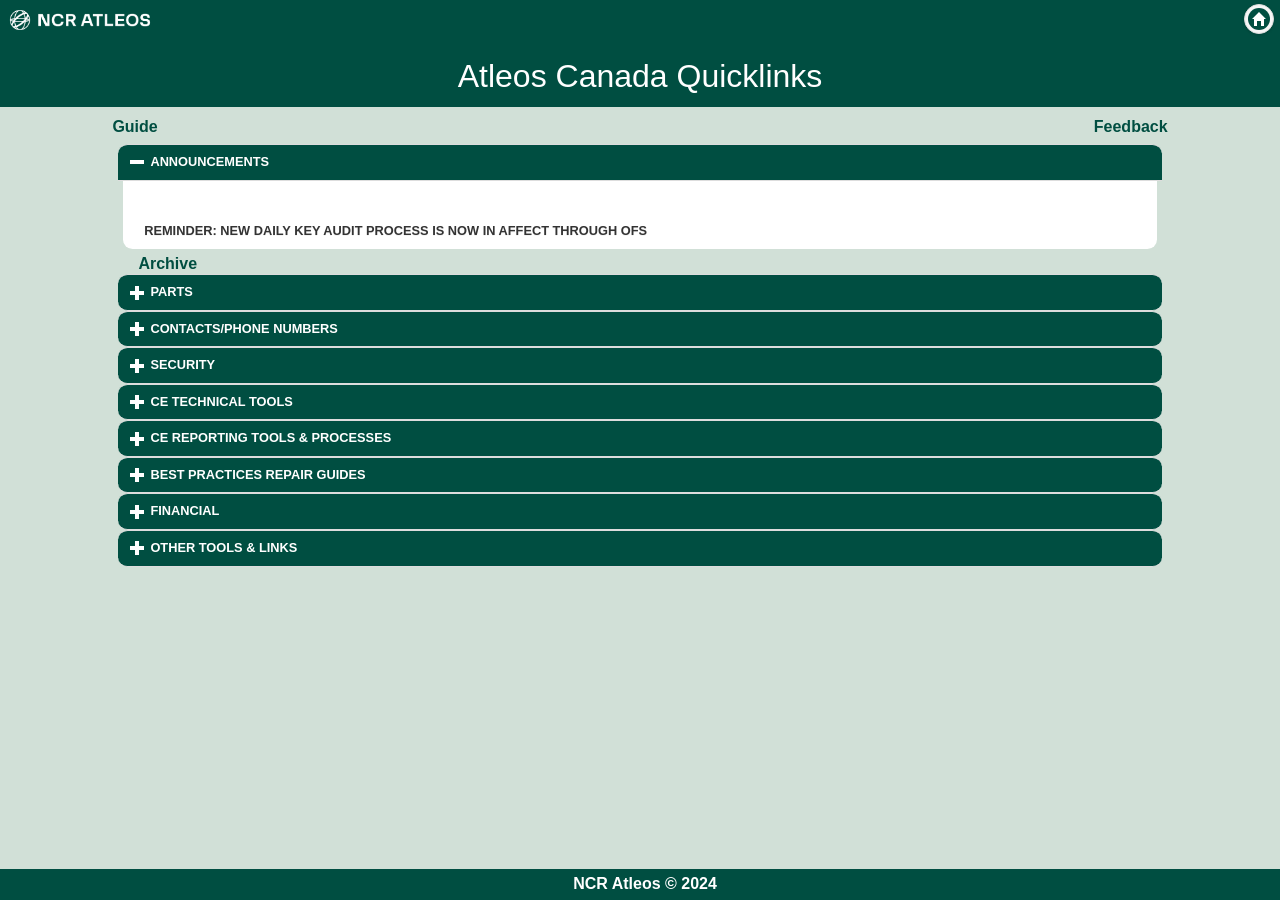
==== commit 2bcf356d: "Update index.html" ====
--- a/index.html
+++ b/index.html
@@ -201,7 +201,7 @@
 			<div data-role="collapsible" class="ui-collapsible-heading" data-collapsed="false">
 				<h4 class="auto-style1">ANNOUNCEMENTS</h4>
 				<ul data-role="listview" data-theme="a">
-					<li class="wrapbox"><b>Current OLG S/W Version <br> <br><b>Elite: EVEN 123/486 (Jan 2)<br /> Ticket Checker: ODD 5.5.11 i40 (Dec 12) </b></li>
+					<li class="wrapbox"><b><br> <br><b>REMINDER:  NEW DAILY KEY AUDIT PROCESS IS NOW IN AFFECT THROUGH OFS<br /> </b></li>
 				</ul>
 			</div>
 			<div>
